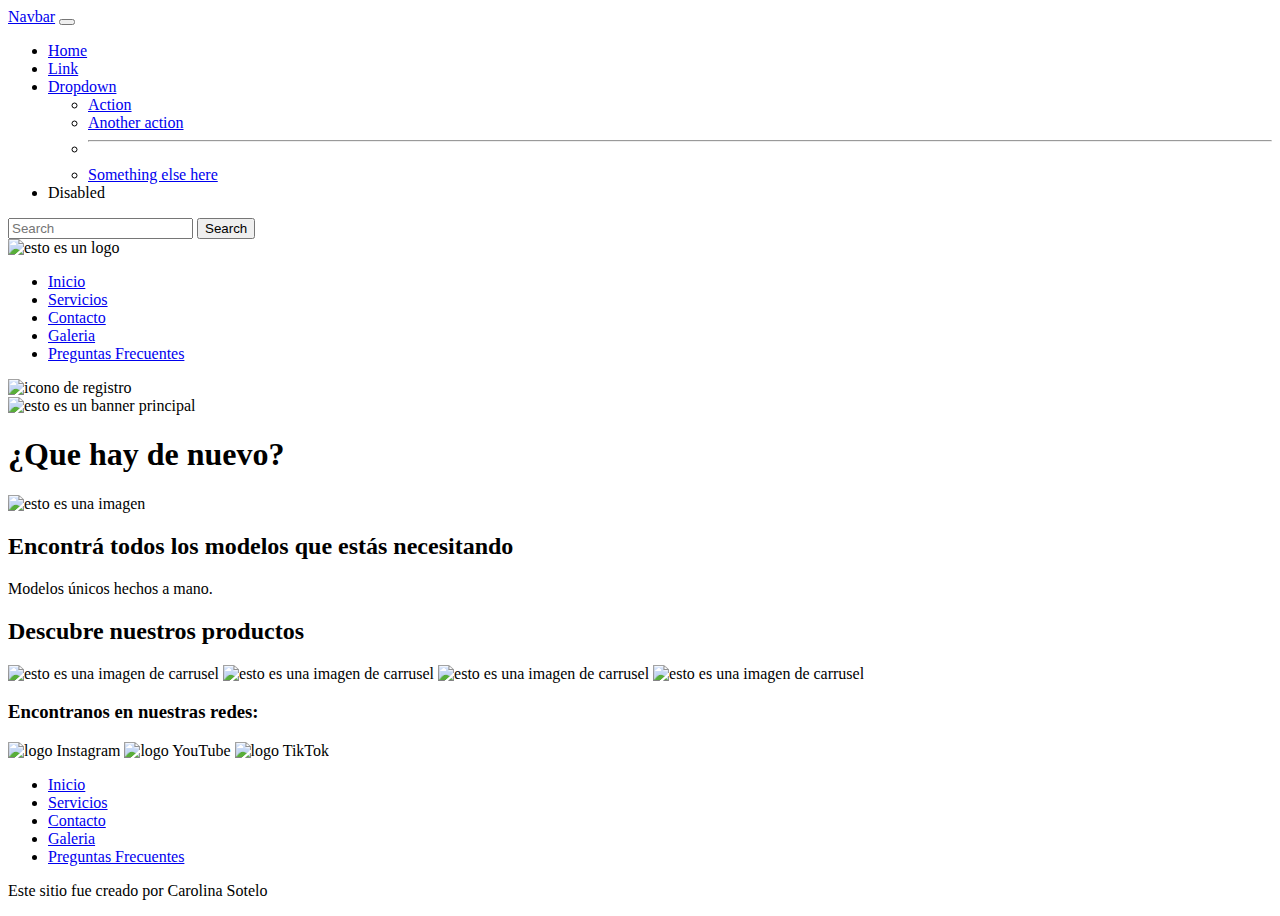
==== index.html @ 493ac4b7 "saque navbar de bootstrap y deje la original" ====
<!DOCTYPE html>
<html lang="en">
<head>
    <meta charset="UTF-8">
    <meta name="viewport" content="width=device-width, initial-scale=1.0">
    <link rel="stylesheet" href="styles/style.css">
    <link rel="preconnect" href="https://fonts.googleapis.com">
    <link rel="preconnect" href="https://fonts.gstatic.com" crossorigin>
    <link href="https://fonts.googleapis.com/css2?family=Bodoni+Moda+SC:ital,opsz,wght@0,6..96,400..900;1,6..96,400..900&family=Open+Sans:ital,wght@0,300;1,300;1,400&family=Poppins:wght@300&display=swap" rel="stylesheet">
    <title>Vision 3D</title>
</head>
<body>
    <div class="container">
        <header>
            <nav class="navbar navbar-expand-lg bg-body-tertiary">
                <div class="container-fluid">
                  <a class="navbar-brand" href="#">Navbar</a>
                  <button class="navbar-toggler" type="button" data-bs-toggle="collapse" data-bs-target="#navbarSupportedContent" aria-controls="navbarSupportedContent" aria-expanded="false" aria-label="Toggle navigation">
                    <span class="navbar-toggler-icon"></span>
                  </button>
                  <div class="collapse navbar-collapse" id="navbarSupportedContent">
                    <ul class="navbar-nav me-auto mb-2 mb-lg-0">
                      <li class="nav-item">
                        <a class="nav-link active" aria-current="page" href="#">Home</a>
                      </li>
                      <li class="nav-item">
                        <a class="nav-link" href="#">Link</a>
                      </li>
                      <li class="nav-item dropdown">
                        <a class="nav-link dropdown-toggle" href="#" role="button" data-bs-toggle="dropdown" aria-expanded="false">
                          Dropdown
                        </a>
                        <ul class="dropdown-menu">
                          <li><a class="dropdown-item" href="#">Action</a></li>
                          <li><a class="dropdown-item" href="#">Another action</a></li>
                          <li><hr class="dropdown-divider"></li>
                          <li><a class="dropdown-item" href="#">Something else here</a></li>
                        </ul>
                      </li>
                      <li class="nav-item">
                        <a class="nav-link disabled" aria-disabled="true">Disabled</a>
                      </li>
                    </ul>
                    <form class="d-flex" role="search">
                      <input class="form-control me-2" type="search" placeholder="Search" aria-label="Search">
                      <button class="btn btn-outline-success" type="submit">Search</button>
                    </form>
                  </div>
                </div>
              </nav>
            <nav>
                <img src="logo.png" alt="esto es un logo">
                <ul>
                    <li><a href="#" class="menu">Inicio</a></li>
                    <li><a href="pages/servicios.html" class="menu">Servicios</a></li>
                    <li><a href="pages/contacto.html" class="menu">Contacto</a></li>
                    <li><a href="pages/galeria.html" class="menu">Galeria</a></li>
                    <li><a href="pages/faq.html" class="menu">Preguntas Frecuentes</a></li>
                </ul>
                <img src="/assets/user-regular-24.png" alt="icono de registro">
            </nav>
        </header>
        <main>
            <img src="hero_banner.png" alt="esto es un banner principal">
            <h1 class="bodoni-moda-sc">¿Que hay de nuevo?</h1>
            <section>
                <img src="imagen.png" alt="esto es una imagen">
                <h2 class="poppins-light">Encontrá todos los modelos que estás necesitando</h2>
                <p class="parrafos">Modelos únicos hechos a mano.</p>
            </section>
            <section>
                <h2 class="poppins-light">Descubre nuestros productos</h2>
                <div id="carrusel">
                    <img class="img1" src="/assets/render1.jpg" alt="esto es una imagen de carrusel">
                    <img src="/assets/render1.jpg" alt="esto es una imagen de carrusel">
                    <img src="/assets/render1.jpg" alt="esto es una imagen de carrusel">
                    <img src="/assets/render1.jpg" alt="esto es una imagen de carrusel">
                </div>
            </section>
        </main>
        <footer>
            <section>
                <h3>Encontranos en nuestras redes:</h3>
                <img src="../assets/instagram-logo-24.png" alt="logo Instagram">
                <img src="../assets/youtube-logo-24.png" alt="logo YouTube">
                <img src="../assets/tiktok-logo-24.png" alt="logo TikTok">
            </section>
            <nav>
                <ul>
                    <li><a href="#" class="menu">Inicio</a></li>
                    <li><a href="servicios.html" class="menu">Servicios</a></li>
                    <li><a href="contacto.html" class="menu">Contacto</a></li>
                    <li><a href="galeria.html" class="menu">Galeria</a></li>
                    <li><a href="faq.html" class="menu">Preguntas Frecuentes</a></li>
                </ul>
            </nav>
            <p>Este sitio fue creado por Carolina Sotelo</p>
        </footer>
    </div>
</body>
</html>
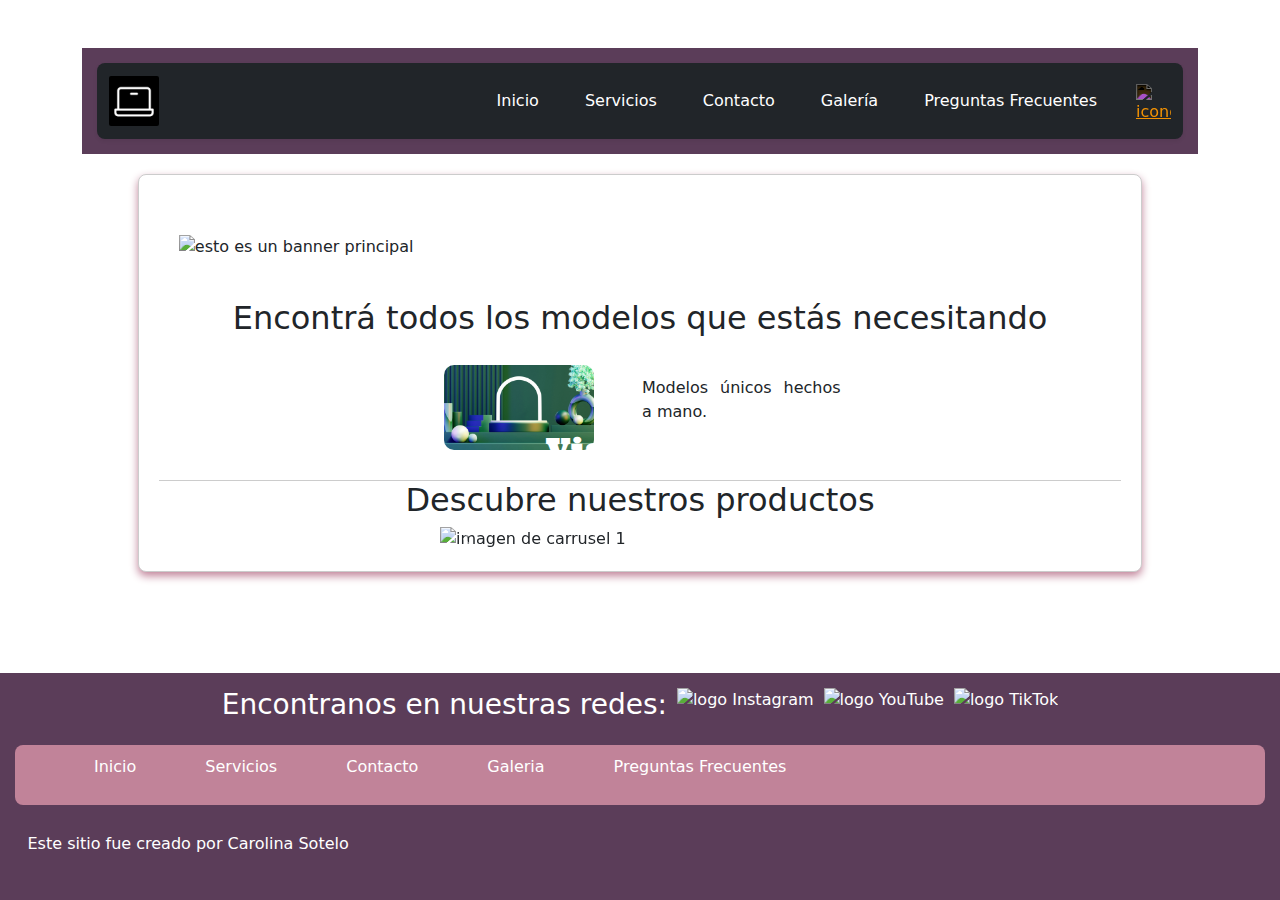
==== commit 7119b728: "segunda entrega" ====
--- a/index.html
+++ b/index.html
@@ -7,77 +7,104 @@
     <link rel="preconnect" href="https://fonts.googleapis.com">
     <link rel="preconnect" href="https://fonts.gstatic.com" crossorigin>
     <link href="https://fonts.googleapis.com/css2?family=Bodoni+Moda+SC:ital,opsz,wght@0,6..96,400..900;1,6..96,400..900&family=Open+Sans:ital,wght@0,300;1,300;1,400&family=Poppins:wght@300&display=swap" rel="stylesheet">
+    <link rel="preconnect" href="https://fonts.googleapis.com">
+    <link rel="preconnect" href="https://fonts.gstatic.com" crossorigin>
+    <link href="https://fonts.googleapis.com/css2?family=Ultra&display=swap" rel="stylesheet">
+    <link href="https://cdn.jsdelivr.net/npm/bootstrap@5.3.0-alpha1/dist/css/bootstrap.min.css" rel="stylesheet">
+    <link rel="preconnect" href="https://fonts.googleapis.com">
+    <link rel="preconnect" href="https://fonts.gstatic.com" crossorigin>
+    <link href="https://fonts.googleapis.com/css2?family=Arima:wght@100..700&display=swap" rel="stylesheet">
     <title>Vision 3D</title>
 </head>
 <body>
     <div class="container">
         <header>
-            <nav class="navbar navbar-expand-lg bg-body-tertiary">
+            <nav class="navbar navbar-expand-lg navbar-dark bg-dark shadow-sm">
                 <div class="container-fluid">
-                  <a class="navbar-brand" href="#">Navbar</a>
-                  <button class="navbar-toggler" type="button" data-bs-toggle="collapse" data-bs-target="#navbarSupportedContent" aria-controls="navbarSupportedContent" aria-expanded="false" aria-label="Toggle navigation">
-                    <span class="navbar-toggler-icon"></span>
-                  </button>
-                  <div class="collapse navbar-collapse" id="navbarSupportedContent">
-                    <ul class="navbar-nav me-auto mb-2 mb-lg-0">
-                      <li class="nav-item">
-                        <a class="nav-link active" aria-current="page" href="#">Home</a>
-                      </li>
-                      <li class="nav-item">
-                        <a class="nav-link" href="#">Link</a>
-                      </li>
-                      <li class="nav-item dropdown">
-                        <a class="nav-link dropdown-toggle" href="#" role="button" data-bs-toggle="dropdown" aria-expanded="false">
-                          Dropdown
+                    <a class="navbar-brand" href="#">
+                        <img src="/assets/9024594_laptop_light_icon.png" alt="esto es un logo" class="icon">
+                    </a>
+                    <button class="navbar-toggler" type="button" data-bs-toggle="collapse" data-bs-target="#navbarNav" aria-controls="navbarNav" aria-expanded="false" aria-label="Toggle navigation">
+                        <span class="navbar-toggler-icon"></span>
+                    </button>
+                    <div class="collapse navbar-collapse" id="navbarNav">
+                        <ul class="navbar-nav ms-auto">
+                            <li class="nav-item">
+                                <a class="nav-link active" href="#">Inicio</a>
+                            </li>
+                            <li class="nav-item">
+                                <a class="nav-link" href="pages/servicios.html">Servicios</a>
+                            </li>
+                            <li class="nav-item">
+                                <a class="nav-link" href="pages/contacto.html">Contacto</a>
+                            </li>
+                            <li class="nav-item">
+                                <a class="nav-link" href="pages/galeria.html">Galería</a>
+                            </li>
+                            <li class="nav-item">
+                                <a class="nav-link" href="pages/faq.html">Preguntas Frecuentes</a>
+                            </li>
+                        </ul>
+                        <a href="#" class="d-flex align-items-center">
+                            <img src="/assets/user-regular-24.png" alt="icono de registro" width="35" height="35" class="ms-3">
                         </a>
-                        <ul class="dropdown-menu">
-                          <li><a class="dropdown-item" href="#">Action</a></li>
-                          <li><a class="dropdown-item" href="#">Another action</a></li>
-                          <li><hr class="dropdown-divider"></li>
-                          <li><a class="dropdown-item" href="#">Something else here</a></li>
-                        </ul>
-                      </li>
-                      <li class="nav-item">
-                        <a class="nav-link disabled" aria-disabled="true">Disabled</a>
-                      </li>
-                    </ul>
-                    <form class="d-flex" role="search">
-                      <input class="form-control me-2" type="search" placeholder="Search" aria-label="Search">
-                      <button class="btn btn-outline-success" type="submit">Search</button>
-                    </form>
-                  </div>
+                    </div>
                 </div>
-              </nav>
-            <nav>
-                <img src="logo.png" alt="esto es un logo">
-                <ul>
-                    <li><a href="#" class="menu">Inicio</a></li>
-                    <li><a href="pages/servicios.html" class="menu">Servicios</a></li>
-                    <li><a href="pages/contacto.html" class="menu">Contacto</a></li>
-                    <li><a href="pages/galeria.html" class="menu">Galeria</a></li>
-                    <li><a href="pages/faq.html" class="menu">Preguntas Frecuentes</a></li>
-                </ul>
-                <img src="/assets/user-regular-24.png" alt="icono de registro">
             </nav>
-        </header>
+        </header>     
         <main>
-            <img src="hero_banner.png" alt="esto es un banner principal">
-            <h1 class="bodoni-moda-sc">¿Que hay de nuevo?</h1>
-            <section>
-                <img src="imagen.png" alt="esto es una imagen">
+            <img src="/assets/2767770.jpg" alt="esto es un banner principal" class="hero_banner">
+            <div class="main_title">
+              <h1 class="ultra-regular">Vision 3D</h1>
+            </div>
+            <section class="titulo_descripcion">
                 <h2 class="poppins-light">Encontrá todos los modelos que estás necesitando</h2>
-                <p class="parrafos">Modelos únicos hechos a mano.</p>
-            </section>
+                <div class="content-container">
+                    <div class="imagen-container">
+                        <img src="/assets/imkara-visual-Esbbmlll_Es-unsplash.jpg" alt="render 3D con varios productos" class="card-item">
+                    </div>
+                    <div class="texto-card">
+                        <p>Modelos únicos hechos a mano.</p>
+                    </div>
+                </div>
+                <div class="divider"></div> 
+            </section>            
             <section>
                 <h2 class="poppins-light">Descubre nuestros productos</h2>
-                <div id="carrusel">
-                    <img class="img1" src="/assets/render1.jpg" alt="esto es una imagen de carrusel">
-                    <img src="/assets/render1.jpg" alt="esto es una imagen de carrusel">
-                    <img src="/assets/render1.jpg" alt="esto es una imagen de carrusel">
-                    <img src="/assets/render1.jpg" alt="esto es una imagen de carrusel">
+                <div id="carrusel" class="carousel slide" data-bs-ride="carousel">
+                    <div class="carousel-indicators">
+                        <button type="button" data-bs-target="#carrusel" data-bs-slide-to="0" class="active" aria-current="true" aria-label="Slide 1"></button>
+                        <button type="button" data-bs-target="#carrusel" data-bs-slide-to="1" aria-label="Slide 2"></button>
+                        <button type="button" data-bs-target="#carrusel" data-bs-slide-to="2" aria-label="Slide 3"></button>
+                        <button type="button" data-bs-target="#carrusel" data-bs-slide-to="3" aria-label="Slide 4"></button>
+                    </div>
+                    <div class="carousel-inner">
+                        <div class="carousel-item active">
+                            <img src="/assets/render1.jpg" class="d-block w-100" alt="imagen de carrusel 1">
+                        </div>
+                        <div class="carousel-item">
+                            <img src="/assets/render1.jpg" class="d-block w-100" alt="imagen de carrusel 2">
+                        </div>
+                        <div class="carousel-item">
+                            <img src="/assets/render1.jpg" class="d-block w-100" alt="imagen de carrusel 3">
+                        </div>
+                        <div class="carousel-item">
+                            <img src="/assets/render1.jpg" class="d-block w-100" alt="imagen de carrusel 4">
+                        </div>
+                    </div>
+                    <button class="carousel-control-prev" type="button" data-bs-target="#carrusel" data-bs-slide="prev">
+                        <span class="carousel-control-prev-icon" aria-hidden="true"></span>
+                        <span class="visually-hidden">Previous</span>
+                    </button>
+                    <button class="carousel-control-next" type="button" data-bs-target="#carrusel" data-bs-slide="next">
+                        <span class="carousel-control-next-icon" aria-hidden="true"></span>
+                        <span class="visually-hidden">Next</span>
+                    </button>
                 </div>
             </section>
+            
         </main>
+        </div>
         <footer>
             <section>
                 <h3>Encontranos en nuestras redes:</h3>
@@ -88,14 +115,15 @@
             <nav>
                 <ul>
                     <li><a href="#" class="menu">Inicio</a></li>
-                    <li><a href="servicios.html" class="menu">Servicios</a></li>
-                    <li><a href="contacto.html" class="menu">Contacto</a></li>
-                    <li><a href="galeria.html" class="menu">Galeria</a></li>
-                    <li><a href="faq.html" class="menu">Preguntas Frecuentes</a></li>
+                    <li><a href="/pages/servicios.html" class="menu">Servicios</a></li>
+                    <li><a href="/pages/contacto.html" class="menu">Contacto</a></li>
+                    <li><a href="/pages/galeria.html" class="menu">Galeria</a></li>
+                    <li><a href="/pages/faq.html" class="menu">Preguntas Frecuentes</a></li>
                 </ul>
             </nav>
             <p>Este sitio fue creado por Carolina Sotelo</p>
         </footer>
-    </div>
+    
+    <script src="https://cdn.jsdelivr.net/npm/bootstrap@5.3.0-alpha1/dist/js/bootstrap.bundle.min.js"></script>
 </body>
 </html>
--- a/styles/style.css
+++ b/styles/style.css
@@ -0,0 +1,531 @@
+/* Reset CSS */
+* {
+    margin: 0;
+    padding: 0;
+    box-sizing: border-box;
+}
+
+body {
+    font-family: "Open Sans", sans-serif;
+    background-color: #f5f5f5;
+    display: flex;
+    flex-direction: column;
+    min-height: 100vh;
+    margin: 0;
+}
+
+.container {
+    max-width: 1200px; 
+    margin: auto;    
+    padding: 15px;  
+}
+
+header {
+    padding: 15px;
+    background-color: #5B3D59;
+    color: #ffffff;
+    text-align: center;
+    width: 100%;
+
+}
+
+nav {
+    display: flex;
+    justify-content: space-between; 
+    align-items: center;
+    background-color: #C18399;
+    padding: 10px 20px;
+    border-radius: 8px;
+}
+
+nav ul {
+    list-style-type: none;
+    display: flex;
+}
+
+nav ul li {
+    margin: 0 15px;
+}
+
+nav ul li a {
+    color: #ffffff;
+    text-decoration: none;
+    padding: 5px 10px;
+    border: 2px solid transparent;
+    border-radius: 5px;
+    transition: background-color 0.3s, border-color 0.3s;
+}
+
+nav ul li a:hover {
+    background-color: #ffffff;
+    color: #aa77c2;
+    border-color: #6341a7;
+}
+.icon {
+    width: 50px;
+    height: 50px;
+    background-color: white;
+    border-radius: 2px; 
+    padding: 2px;
+}
+main {
+    flex: 1;
+    margin: 20px auto;
+    padding: 20px;
+    width: 90%;
+    background-color: #ffffff;
+    border: 1px solid #cccccc;
+    box-shadow: 0px 4px 8px #C18399;
+    border-radius: 8px;
+}
+
+footer {
+    padding: 15px;
+    background-color: #5B3D59;
+    color: #ffffff;
+    text-align: center;
+    width: 100%;
+    margin-top: auto;
+}
+
+
+footer section {
+    margin-bottom: 15px;
+    display: flex;
+    justify-content: center;
+    gap: 10px;
+}
+
+footer nav {
+    margin-bottom: 15px;
+}
+
+footer nav ul {
+    list-style-type: none;
+    display: flex;
+    justify-content: center;
+    gap: 15px;
+}
+
+h1, h2 {
+    text-align: center;
+}
+
+p {
+    text-align: justify;
+    padding: 1%;
+}
+
+.hero_banner{
+    flex: 1;
+    margin: 20px auto;
+    padding: 20px;
+    width: 100%;
+    border-radius: 10%;
+
+}
+.main_title h1 {
+    text-align: center;
+    position: absolute; 
+    top: 50%;          
+    left: 50%;        
+    transform: translate(-50%, -50%); /* Centra el elemento */
+    color: white;     
+    padding: 10px;   
+    font-size: 2rem; 
+}
+.titulo_descripcion{
+    display: flex;
+    flex-direction: column;
+    align-items: center; 
+}
+.content-container {
+    display: flex;
+    justify-content: center; 
+    align-items: center; 
+    margin: 20px 0;
+}
+
+.imagen-container {
+    flex: 1; 
+    text-align: center; 
+}
+
+.texto-card {
+    flex: 1; 
+    padding: 0 20px; 
+    text-align: left; 
+}
+
+.card-item {
+    max-width: 100%; 
+    height: auto; /* Mantiene la relación de aspecto */
+}
+
+
+#carrusel {
+    width: 100%; 
+    max-width: 400px;
+    margin: auto; 
+}
+
+.carousel-item {
+    flex: 0 0 75%; 
+    margin: 0; 
+}
+
+.carousel-item img {
+    width: 100%; 
+    height: auto; 
+    object-fit: cover; 
+}
+.carrusel-uno {
+    display: flex;
+    flex-wrap: wrap; 
+    justify-content: center; 
+    gap: 20px; 
+}
+
+.carrusel-uno img {
+    width: calc(50% - 20px); /* Ajusta el ancho de las imágenes */
+    height: auto; 
+}
+  
+/*.bodoni-moda-sc {
+    font-family: "Bodoni Moda SC", serif;
+    font-optical-sizing: auto;
+    font-weight: 400;
+    font-style: normal;
+}*/
+.title-container {
+    display: flex;
+    justify-content: center; 
+    margin-bottom: 10px; 
+}
+.ultra-regular {
+    font-family: "Ultra", serif;
+    font-weight: 400;
+    font-style: normal;
+    color: black; 
+    font-size: 2.5rem;
+    text-align: center;
+    padding: 10px;
+    border-radius: 5px;
+    margin-bottom: 10px; /* Ajusta el espaciado debajo del título */
+}
+
+.divider {
+    width: 100%;
+    height: 1px;
+    background-color: #ccc;
+    margin-top: 10px; 
+}
+
+#cards {
+    display: flex;
+    justify-content: center;
+    align-items: center;
+    flex-direction: column;
+    gap: 20px; 
+    text-align: center;
+    margin-top: 20px;
+}
+
+#cards p {
+    margin: 0;
+    padding: 10px;
+    text-align: center;
+    font-size: 18px;
+}
+
+#cards h1{
+    text-align: center;
+    margin-top: 20px; 
+    font-size: 2.5rem;
+    color: #333; 
+}
+.cards-icon {
+    display: flex;
+    justify-content: center;
+    flex-wrap: wrap; 
+    gap: 20px; /* Espacio entre las cards */
+    width: 100%; 
+    padding: 10px;
+}
+
+.cards-icon img {
+    width: 150px;
+    height: 150px;
+    object-fit: contain; /* Ajusta la imagen dentro del contenedor */
+}
+.card-item {
+    max-width: 150px;
+    flex: 1 1 150px; /* Permite que cada card crezca y se encoja */
+    height: auto; 
+    border-radius: 10px;
+    text-align: center; 
+}
+
+.card-item img {
+    max-width: 50%; 
+    height: auto;
+    border-radius: 10px;
+}
+
+.card-item h2 {
+    font-size: 18px;
+    margin: 10px 0 5px 0;
+}
+
+.card-item p {
+    font-size: 14px;
+    color: #666;
+}
+
+#form {
+    font-family: 'Poppins', sans-serif;
+    display: flex;
+    flex-direction: column;
+    margin: 50px auto;
+    padding: 20px;
+    max-width: 500px;
+    background-color: #f7f7f7;
+    border-radius: 8px;
+    box-shadow: 0 4px 8px rgba(0, 0, 0, 0.1);
+}
+
+#form label {
+    margin-bottom: 8px;
+    color: #333;
+    font-weight: bold;
+}
+
+#faq {
+    margin-bottom: 20px;
+    padding: 15px;
+    background-color: #ffffff;
+    border: 1px solid #cccccc;
+    box-shadow: 0px 4px 8px rgba(0, 0, 0, 0.1);
+    border-radius: 8px;
+}
+
+.faq-container {
+    background-color: #ffffff;
+    padding: 20px;
+    margin-bottom: 20px;
+    border-radius: 8px;
+    box-shadow: 0 4px 8px rgba(0, 0, 0, 0.1);
+    border: 1px solid #cccccc;
+}
+
+.faq-container h2 {
+    font-size: 20px;
+    margin-bottom: 10px;
+    color: #333;
+}
+
+.faq-container p {
+    font-size: 16px;
+    color: #666;
+    line-height: 1.5;
+    padding: 0 10px;
+}
+
+
+
+.tresd-design h2 {
+    text-align: left;
+    padding-left: 20px;
+    margin-bottom: 10px;
+}
+
+.web-design {
+    display: grid;
+    grid-template-columns: 1fr 1fr;
+    grid-template-rows: 1fr 1fr;
+    gap: 20px;
+    margin-bottom: 0; 
+}
+
+.web-design h2 {
+    text-align: left;
+    padding-left: 20px;
+    margin-bottom: 10px;
+}
+.web-design img {
+    max-width: 100%; 
+    max-height: 100%; 
+    width: auto; 
+    height: auto; 
+    margin: auto;
+}
+
+
+.gallery-container {
+    display: flex;
+    flex-wrap: wrap;
+    justify-content: center;
+    max-width: 1000px; 
+    margin: 0 auto;
+}
+
+.gallery-item {
+    flex: 0 0 48%; 
+    margin-bottom: 20px; 
+}
+
+.gallery-image {
+    width: 100%; 
+    height: auto; 
+    border-radius: 8px; 
+    box-shadow: 0 4px 8px rgba(0, 0, 0, 0.2); 
+}
+
+@media (max-width: 768px) {
+    .navbar {
+        flex-direction: column;
+        align-items: flex-start; 
+    }
+
+    .content-container {
+        flex-direction: column;
+    }
+    .web-design {
+        grid-template-columns: 3fr;
+        grid-template-rows: repeat(1, 3fr);
+    }
+    .carrusel-uno img {
+        width: 100%; 
+    }
+    footer {
+        padding: 20px;
+    }
+
+    footer section {
+        flex-direction: column;
+        align-items: center;
+    }
+
+    footer nav ul {
+        flex-direction: column;
+        gap: 15px;
+    }
+}
+
+@media (max-width: 390px) {
+    /* Ajustar el contenedor principal */
+    .container {
+        padding: 10px;
+        width: 100%; /* Asegura que ocupe todo el ancho de la pantalla */
+    }
+
+    /* Ajustar la cabecera */
+    header {
+        padding: 10px;
+        text-align: center; /* Centra el texto */
+    }
+
+    /* Ajustar la barra de navegación */
+    nav ul {
+        flex-direction: column; /* Coloca los ítems del menú en columna */
+        gap: 10px;
+    }
+
+    /* Ajustar las imágenes del hero */
+    .hero-banner h1 {
+        font-size: 1.5rem; /* Tamaño del texto para pantallas móviles */
+        top: 25%; /* Ajusta este valor para mover hacia arriba en pantallas pequeñas */
+        transform: translate(-50%, -25%); /* Ajusta también la posición en móvil */
+      }
+    /* Ajustar los títulos principales */
+
+    /* Ajustar el tamaño de las imágenes en las cards */
+    .cards-icon {
+        flex-direction: column; /* Coloca los ítems en columna */
+        gap: 20px; /* Espacio entre las imágenes */
+    }
+
+    .cards-icon img {
+        width: 100px; /* Ajusta el tamaño de las imágenes */
+        height: 100px;
+    }
+
+    /* Ajustar el texto en las cards */
+    .card-item h2 {
+        font-size: 16px; /* Reduce el tamaño del título */
+    }
+
+    .card-item p {
+        font-size: 12px; /* Reduce el tamaño del párrafo */
+    }
+
+    /* Ajustar el footer */
+    footer {
+        padding: 10px;
+    }
+
+    footer section {
+        flex-direction: column;
+        align-items: center;
+    }
+
+    footer nav ul {
+        flex-direction: column;
+        gap: 5px;
+    }
+}
+
+.navbar-dark {
+    background-color: #C18399; 
+    transition: background-color 0.3s ease; 
+}
+
+.navbar-nav .nav-link {
+    color: #ffffff;
+    font-weight: 500;
+    padding: 10px 20px;
+    transition: color 0.3s ease;
+}
+
+.navbar-nav .nav-link:hover {
+    color: #0c0c0c; 
+}
+.navbar-nav .nav-link.active:hover {
+    color: #3396cfbe; 
+}
+.navbar-brand {
+    font-size: 1.5rem;
+    font-weight: bold;
+    color: #ffffff;
+}
+
+.navbar-brand:hover {
+    color: #ffcc00; 
+}
+
+.navbar-toggler {
+    border: none;
+    outline: none;
+}
+
+.navbar-toggler-icon {
+    background-image: url('https://cdn-icons-png.flaticon.com/512/1828/1828859.png');
+    background-size: contain;
+}
+
+.shadow-sm {
+    box-shadow: 0px 4px 6px rgba(206, 204, 204, 0.1);
+}
+
+.navbar img {
+    filter: invert(1);
+    transition: filter 0.3s ease;
+}
+
+.navbar img:hover {
+    filter: invert(0.5); 
+}
+
+.navbar-nav .nav-link:hover {
+    text-shadow: 1px 1px 5px rgba(0, 0, 0, 0.3);
+}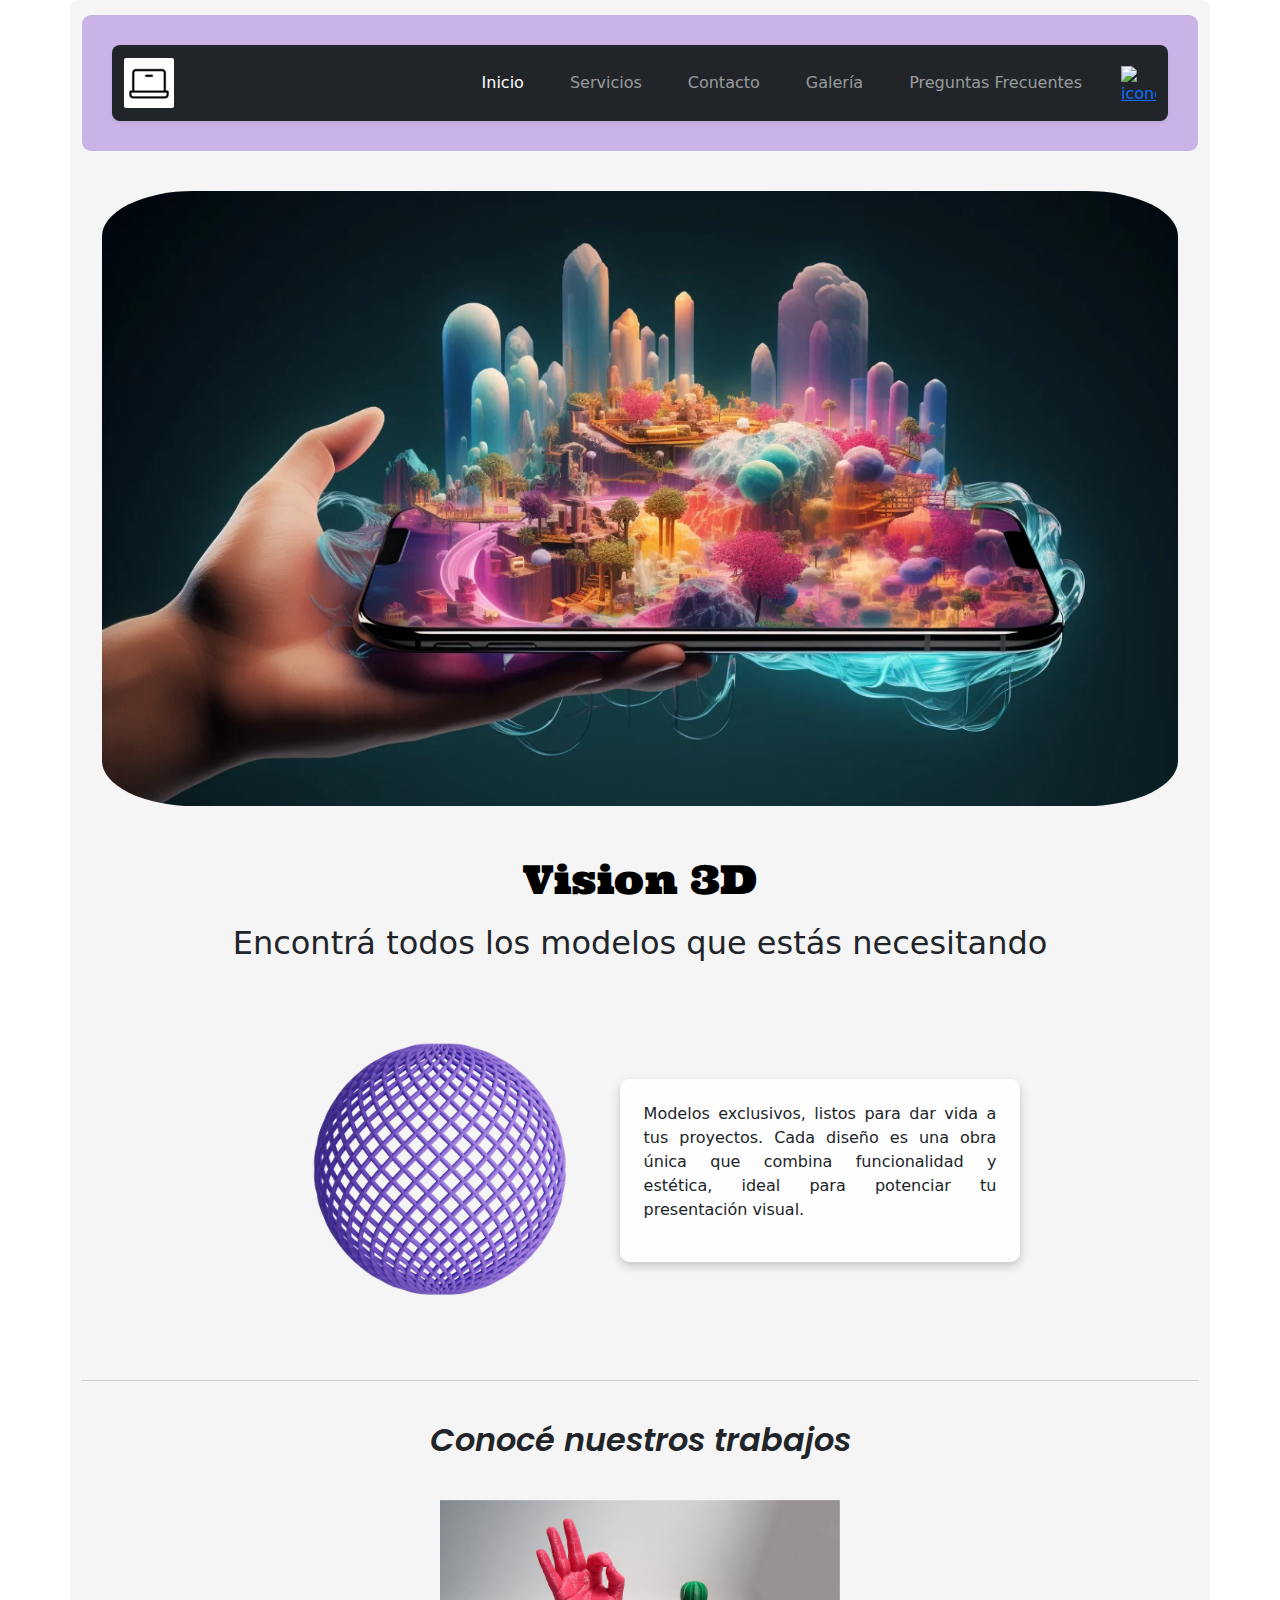
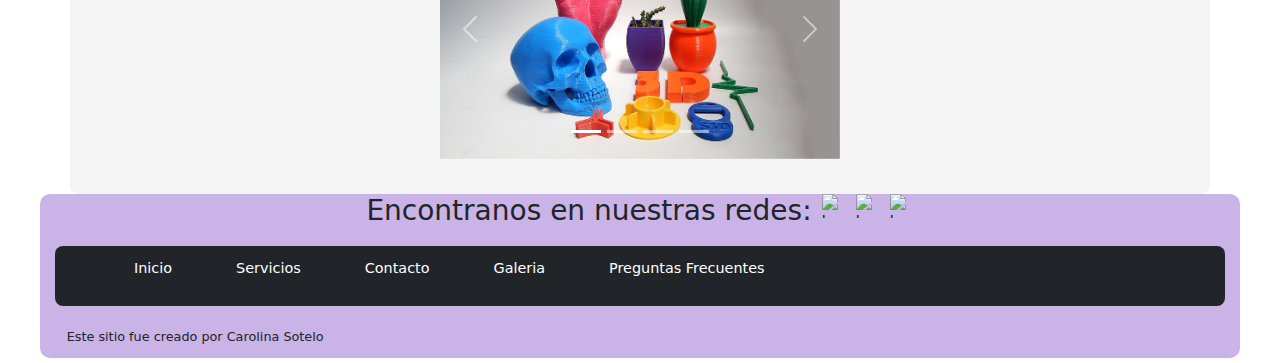
==== commit f544e053: "aplicando sass + animaciones" ====
--- a/index.html
+++ b/index.html
@@ -3,7 +3,8 @@
 <head>
     <meta charset="UTF-8">
     <meta name="viewport" content="width=device-width, initial-scale=1.0">
-    <link rel="stylesheet" href="styles/style.css">
+    <link rel="stylesheet" href="./css/styles.css">
+    <link rel="stylesheet" href="https://cdnjs.cloudflare.com/ajax/libs/animate.css/4.1.1/animate.min.css"/>
     <link rel="preconnect" href="https://fonts.googleapis.com">
     <link rel="preconnect" href="https://fonts.gstatic.com" crossorigin>
     <link href="https://fonts.googleapis.com/css2?family=Bodoni+Moda+SC:ital,opsz,wght@0,6..96,400..900;1,6..96,400..900&family=Open+Sans:ital,wght@0,300;1,300;1,400&family=Poppins:wght@300&display=swap" rel="stylesheet">
@@ -14,6 +15,8 @@
     <link rel="preconnect" href="https://fonts.googleapis.com">
     <link rel="preconnect" href="https://fonts.gstatic.com" crossorigin>
     <link href="https://fonts.googleapis.com/css2?family=Arima:wght@100..700&display=swap" rel="stylesheet">
+    <link rel="stylesheet" href="https://cdnjs.cloudflare.com/ajax/libs/animate.css/4.1.1/animate.min.css">
+
     <title>Vision 3D</title>
 </head>
 <body>
@@ -22,7 +25,7 @@
             <nav class="navbar navbar-expand-lg navbar-dark bg-dark shadow-sm">
                 <div class="container-fluid">
                     <a class="navbar-brand" href="#">
-                        <img src="/assets/9024594_laptop_light_icon.png" alt="esto es un logo" class="icon">
+                        <img src="./assets/9024594_laptop_light_icon.png" alt="esto es un logo" class="icon">
                     </a>
                     <button class="navbar-toggler" type="button" data-bs-toggle="collapse" data-bs-target="#navbarNav" aria-controls="navbarNav" aria-expanded="false" aria-label="Toggle navigation">
                         <span class="navbar-toggler-icon"></span>
@@ -33,44 +36,45 @@
                                 <a class="nav-link active" href="#">Inicio</a>
                             </li>
                             <li class="nav-item">
-                                <a class="nav-link" href="pages/servicios.html">Servicios</a>
+                                <a class="nav-link" href="./pages/servicios.html">Servicios</a>
                             </li>
                             <li class="nav-item">
-                                <a class="nav-link" href="pages/contacto.html">Contacto</a>
+                                <a class="nav-link" href="./pages/contacto.html">Contacto</a>
                             </li>
                             <li class="nav-item">
-                                <a class="nav-link" href="pages/galeria.html">Galería</a>
+                                <a class="nav-link" href="./pages/galeria.html">Galería</a>
                             </li>
                             <li class="nav-item">
-                                <a class="nav-link" href="pages/faq.html">Preguntas Frecuentes</a>
+                                <a class="nav-link" href="./pages/faq.html">Preguntas Frecuentes</a>
                             </li>
                         </ul>
                         <a href="#" class="d-flex align-items-center">
-                            <img src="/assets/user-regular-24.png" alt="icono de registro" width="35" height="35" class="ms-3">
+                            <img src="./assets/user-regular-24.png" alt="icono de registro" width="35" height="35" class="ms-3">
                         </a>
                     </div>
                 </div>
             </nav>
         </header>     
         <main>
-            <img src="/assets/2767770.jpg" alt="esto es un banner principal" class="hero_banner">
+            <img src="./assets/banner.png" alt="esto es un banner principal" class="hero_banner">
             <div class="main_title">
               <h1 class="ultra-regular">Vision 3D</h1>
             </div>
             <section class="titulo_descripcion">
-                <h2 class="poppins-light">Encontrá todos los modelos que estás necesitando</h2>
+                <h2 class="poppins-medium">Encontrá todos los modelos que estás necesitando</h2>
                 <div class="content-container">
-                    <div class="imagen-container">
-                        <img src="/assets/imkara-visual-Esbbmlll_Es-unsplash.jpg" alt="render 3D con varios productos" class="card-item">
+                    <div class="animate__animated animate__shakeY">
+                        <div class="imagen-container">
+                            <img src="./assets/circulo.png" alt="render 3D con varios productos" class="card-item">
+                        </div>
                     </div>
                     <div class="texto-card">
-                        <p>Modelos únicos hechos a mano.</p>
-                    </div>
+                        <p>Modelos exclusivos, listos para dar vida a tus proyectos. Cada diseño es una obra única que combina funcionalidad y estética, ideal para potenciar tu presentación visual.</p>
                 </div>
-                <div class="divider"></div> 
-            </section>            
+            </section> 
+            <div class="divider"></div>            
             <section>
-                <h2 class="poppins-light">Descubre nuestros productos</h2>
+                <h2 class="poppins-semibold-italic">Conocé nuestros trabajos</h2>
                 <div id="carrusel" class="carousel slide" data-bs-ride="carousel">
                     <div class="carousel-indicators">
                         <button type="button" data-bs-target="#carrusel" data-bs-slide-to="0" class="active" aria-current="true" aria-label="Slide 1"></button>
@@ -80,16 +84,16 @@
                     </div>
                     <div class="carousel-inner">
                         <div class="carousel-item active">
-                            <img src="/assets/render1.jpg" class="d-block w-100" alt="imagen de carrusel 1">
+                            <img src="./assets/modelos-3d.jpg" class="d-block w-100" alt="imagen de carrusel 1">
                         </div>
                         <div class="carousel-item">
-                            <img src="/assets/render1.jpg" class="d-block w-100" alt="imagen de carrusel 2">
+                            <img src="./assets/3d.webp" class="d-block w-100" alt="imagen de carrusel 2">
                         </div>
                         <div class="carousel-item">
-                            <img src="/assets/render1.jpg" class="d-block w-100" alt="imagen de carrusel 3">
+                            <img src="./assets/450_1000.jpg" class="d-block w-100" alt="imagen de carrusel 3">
                         </div>
                         <div class="carousel-item">
-                            <img src="/assets/render1.jpg" class="d-block w-100" alt="imagen de carrusel 4">
+                            <img src="./assets/archivos-stl-gratis.png" class="d-block w-100" alt="imagen de carrusel 4">
                         </div>
                     </div>
                     <button class="carousel-control-prev" type="button" data-bs-target="#carrusel" data-bs-slide="prev">
@@ -106,22 +110,24 @@
         </main>
         </div>
         <footer>
-            <section>
-                <h3>Encontranos en nuestras redes:</h3>
-                <img src="../assets/instagram-logo-24.png" alt="logo Instagram">
-                <img src="../assets/youtube-logo-24.png" alt="logo YouTube">
-                <img src="../assets/tiktok-logo-24.png" alt="logo TikTok">
-            </section>
-            <nav>
-                <ul>
-                    <li><a href="#" class="menu">Inicio</a></li>
-                    <li><a href="/pages/servicios.html" class="menu">Servicios</a></li>
-                    <li><a href="/pages/contacto.html" class="menu">Contacto</a></li>
-                    <li><a href="/pages/galeria.html" class="menu">Galeria</a></li>
-                    <li><a href="/pages/faq.html" class="menu">Preguntas Frecuentes</a></li>
-                </ul>
-            </nav>
-            <p>Este sitio fue creado por Carolina Sotelo</p>
+            <div class="footer-container">
+                <section>
+                    <h3>Encontranos en nuestras redes:</h3>
+                    <img src="./assets/instagram-logo-24.png" alt="logo Instagram">
+                    <img src="./assets/youtube-logo-24.png" alt="logo YouTube">
+                    <img src="./assets/tiktok-logo-24.png" alt="logo TikTok">
+                </section>
+                <nav>
+                    <ul>
+                        <li><a href="#" class="menu">Inicio</a></li>
+                        <li><a href="./pages/servicios.html" class="menu">Servicios</a></li>
+                        <li><a href="./pages/contacto.html" class="menu">Contacto</a></li>
+                        <li><a href="./pages/galeria.html" class="menu">Galeria</a></li>
+                        <li><a href="./pages/faq.html" class="menu">Preguntas Frecuentes</a></li>
+                    </ul>
+                </nav>
+                <p>Este sitio fue creado por Carolina Sotelo</p>
+            </div>
         </footer>
     
     <script src="https://cdn.jsdelivr.net/npm/bootstrap@5.3.0-alpha1/dist/js/bootstrap.bundle.min.js"></script>
--- a/css/styles.css
+++ b/css/styles.css
@@ -0,0 +1,428 @@
+* {
+  margin: 0;
+  padding: 0;
+  box-sizing: border-box;
+}
+
+body {
+  font-family: "Open Sans", sans-serif;
+  background-color: #f5f5f5;
+  display: flex;
+  flex-direction: column;
+  min-height: 100vh;
+  margin: auto;
+}
+
+.ultra-regular {
+  font-family: "Ultra", serif;
+  font-weight: 400;
+  font-style: normal;
+  color: black;
+  font-size: 2.5rem;
+  text-align: center;
+  padding: 10px;
+  border-radius: 5px;
+  margin-bottom: 10px;
+}
+
+.poppins-semibold-italic {
+  font-family: "Poppins", sans-serif;
+  font-weight: 600;
+  font-style: italic;
+  margin: 30px 20px;
+  padding: 10px;
+}
+
+.container {
+  width: 100%;
+  max-width: 1200px;
+  height: fit-content;
+  margin: auto;
+  padding: 15px;
+  background-color: #f5f5f5;
+  border-radius: 8px;
+  flex-grow: 1;
+}
+
+.hero_banner {
+  position: relative;
+  width: 100%;
+  height: auto;
+  display: flex;
+  justify-content: center;
+  align-items: center;
+  border-radius: 10%;
+  padding: 20px;
+  margin: 20px auto;
+  background-position: center;
+}
+.hero_banner img {
+  width: 100%;
+  height: auto;
+  max-height: 20vh;
+  object-fit: cover;
+}
+.hero_banner .hero-title {
+  position: absolute;
+  top: 50%;
+  left: 50%;
+  transform: translate(-50%, -50%);
+  font-size: 2rem;
+  font-weight: bold;
+  color: #fff;
+  text-shadow: 2px 2px 5px rgba(0, 0, 0, 0.7);
+  text-align: center;
+  padding: 0 1rem;
+}
+
+h1,
+h2 {
+  text-align: center;
+}
+
+p {
+  text-align: justify;
+  padding: 1%;
+}
+
+@media (max-width: 768px) {
+  .navbar {
+    flex-direction: column;
+    align-items: flex-start;
+  }
+  .content-container {
+    flex-direction: column;
+  }
+}
+.content-container {
+  display: flex;
+  flex-direction: row;
+  align-items: center;
+  justify-content: center;
+  margin: 0 auto;
+  max-width: 800px;
+  padding: 20px;
+}
+
+.imagen-container {
+  flex: 1;
+  text-align: center;
+}
+
+.texto-card {
+  text-align: justify;
+  padding: 20px;
+  max-width: 400px;
+  background: rgba(255, 255, 255, 0.9);
+  border-radius: 10px;
+  box-shadow: 0 4px 10px rgba(0, 0, 0, 0.2);
+}
+
+.divider {
+  width: 100%;
+  height: 1px;
+  background-color: #ccc;
+  margin-top: 10px;
+}
+
+.card-item {
+  max-width: 100%;
+  height: auto;
+}
+
+#carrusel {
+  width: 100%;
+  max-width: 400px;
+  margin: 10px auto 20px;
+}
+#carrusel .carousel-item {
+  flex: 0 0 100%;
+}
+#carrusel .carousel-item img {
+  width: 100%;
+  height: auto;
+  object-fit: contain;
+}
+
+#cards {
+  display: flex;
+  justify-content: center;
+  align-items: center;
+  flex-direction: column;
+  gap: 30px;
+  text-align: center;
+  margin-top: 40px;
+  margin-bottom: 40px;
+}
+#cards p {
+  margin: 0;
+  padding: 10px;
+  text-align: center;
+  font-size: 18px;
+}
+#cards h1 {
+  text-align: center;
+  margin-top: 20px;
+  font-size: 2.5rem;
+  color: #333;
+}
+
+.cards-icon {
+  display: flex;
+  justify-content: space-between;
+  align-items: stretch;
+  margin: 20px 0;
+}
+
+.card-item-servicios {
+  flex: 1 0 300px;
+  margin: 10px;
+  padding: 15px;
+  text-align: center;
+  box-shadow: 0 4px 8px rgba(0, 0, 0, 0.1);
+}
+
+.card-item-servicios img {
+  max-width: 40%;
+  height: auto;
+  align-items: center;
+}
+
+.card-item-servicios h2 {
+  margin: 10px 0;
+}
+
+.card-item-servicios p {
+  margin: 0;
+  overflow: hidden;
+  text-overflow: ellipsis;
+}
+
+.title-container {
+  padding: 15px;
+}
+
+.web-design h2 {
+  text-align: left;
+  margin: 20px 0 50px;
+}
+
+.gallery-container {
+  display: flex;
+  flex-wrap: wrap;
+  justify-content: center;
+  max-width: 1000px;
+  margin: 0 auto;
+  gap: 20px;
+}
+
+.gallery-item {
+  flex: 0 0 48%;
+  margin-bottom: 20px;
+}
+
+.gallery-image {
+  width: 100%;
+  height: auto;
+  border-radius: 8px;
+  box-shadow: 0 4px 8px rgba(0, 0, 0, 0.2);
+}
+
+@media (max-width: 768px) {
+  .navbar {
+    flex-direction: column;
+    align-items: flex-start;
+  }
+  .content-container {
+    flex-direction: column;
+  }
+  .web-design {
+    grid-template-columns: 3fr;
+    grid-template-rows: repeat(1, 3fr);
+  }
+  .carrusel-uno img {
+    width: 100%;
+  }
+  footer {
+    padding: 20px;
+  }
+  footer section {
+    flex-direction: column;
+    align-items: center;
+  }
+  footer nav ul {
+    flex-direction: column;
+    gap: 15px;
+  }
+}
+@media (max-width: 390px) {
+  .container {
+    padding: 10px;
+    width: 100%;
+  }
+  header {
+    padding: 10px;
+    text-align: center;
+  }
+  nav ul {
+    flex-direction: column;
+    gap: 10px;
+  }
+  .hero-banner h1 {
+    font-size: 1.5rem;
+    top: 25%;
+    transform: translate(-50%, -25%);
+  }
+  .cards-icon {
+    flex-direction: column;
+    gap: 20px;
+  }
+  .cards-icon img {
+    width: 100px;
+    height: 100px;
+  }
+  .card-item h2 {
+    font-size: 16px;
+  }
+  .card-item p {
+    font-size: 12px;
+  }
+  footer {
+    padding: 10px;
+  }
+  footer section {
+    flex-direction: column;
+    align-items: center;
+  }
+  footer nav ul {
+    flex-direction: column;
+    gap: 5px;
+  }
+}
+.tresd-design h2 {
+  text-align: left;
+  margin: 20px 0 50px;
+}
+
+.faq {
+  margin-top: 100px;
+}
+
+header {
+  padding: 30px;
+  background-color: #CAB3E7;
+  color: #ffffff;
+  text-align: center;
+  width: 100%;
+  border-radius: 9px;
+}
+
+nav {
+  display: flex;
+  justify-content: space-between;
+  align-items: center;
+  background-color: #212529;
+  padding: 10px 20px;
+  border-radius: 8px;
+}
+nav ul {
+  list-style-type: none;
+  display: flex;
+}
+nav ul li {
+  margin: 0 15px;
+}
+nav ul li a {
+  color: #ffffff;
+  text-decoration: none;
+  padding: 5px 10px;
+  border: 2px solid transparent;
+  border-radius: 5px;
+  transition: background-color 0.3s, border-color 0.3s;
+}
+nav ul li a:hover {
+  background-color: rgba(227, 212, 245, 0.6431372549);
+  color: #E3D4F5;
+  border-color: #6341a7;
+}
+
+.icon {
+  width: 50px;
+  height: 50px;
+  background-color: white;
+  border-radius: 2px;
+  padding: 2px;
+}
+
+footer {
+  text-align: center;
+  margin-top: auto;
+  width: 100%;
+  background-color: transparent;
+}
+footer .footer-container {
+  max-width: 1200px;
+  margin: 0 auto;
+  padding: 0 15px;
+  background-color: #CAB3E7;
+  border-radius: 10px;
+}
+footer section {
+  margin-bottom: 10px;
+  display: flex;
+  justify-content: center;
+  gap: 10px;
+}
+footer section img {
+  width: 24px;
+  height: 24px;
+}
+footer nav {
+  margin-bottom: 10px;
+}
+footer nav ul {
+  list-style-type: none;
+  display: flex;
+  justify-content: center;
+  gap: 10px;
+}
+footer nav ul li a {
+  color: #ffffff;
+  text-decoration: none;
+  font-size: 0.9rem;
+}
+footer p {
+  font-size: 0.8rem;
+  margin: 5px 0;
+}
+
+#form {
+  font-family: "Poppins", sans-serif;
+  display: flex;
+  flex-direction: column;
+  margin: 50px auto;
+  padding: 20px;
+  max-width: 500px;
+  background-color: #f7f7f7;
+  border-radius: 8px;
+  box-shadow: 0 4px 8px rgba(0, 0, 0, 0.1);
+}
+#form label {
+  margin-bottom: 8px;
+  color: #333;
+  font-weight: bold;
+}
+
+.image-zoom {
+  width: 100%;
+  height: auto;
+  transition: transform 0.3s ease;
+  object-fit: cover;
+  border-radius: 8px;
+}
+
+.image-zoom:hover {
+  transform: scale(1.05);
+}
+
+/*# sourceMappingURL=styles.css.map */
